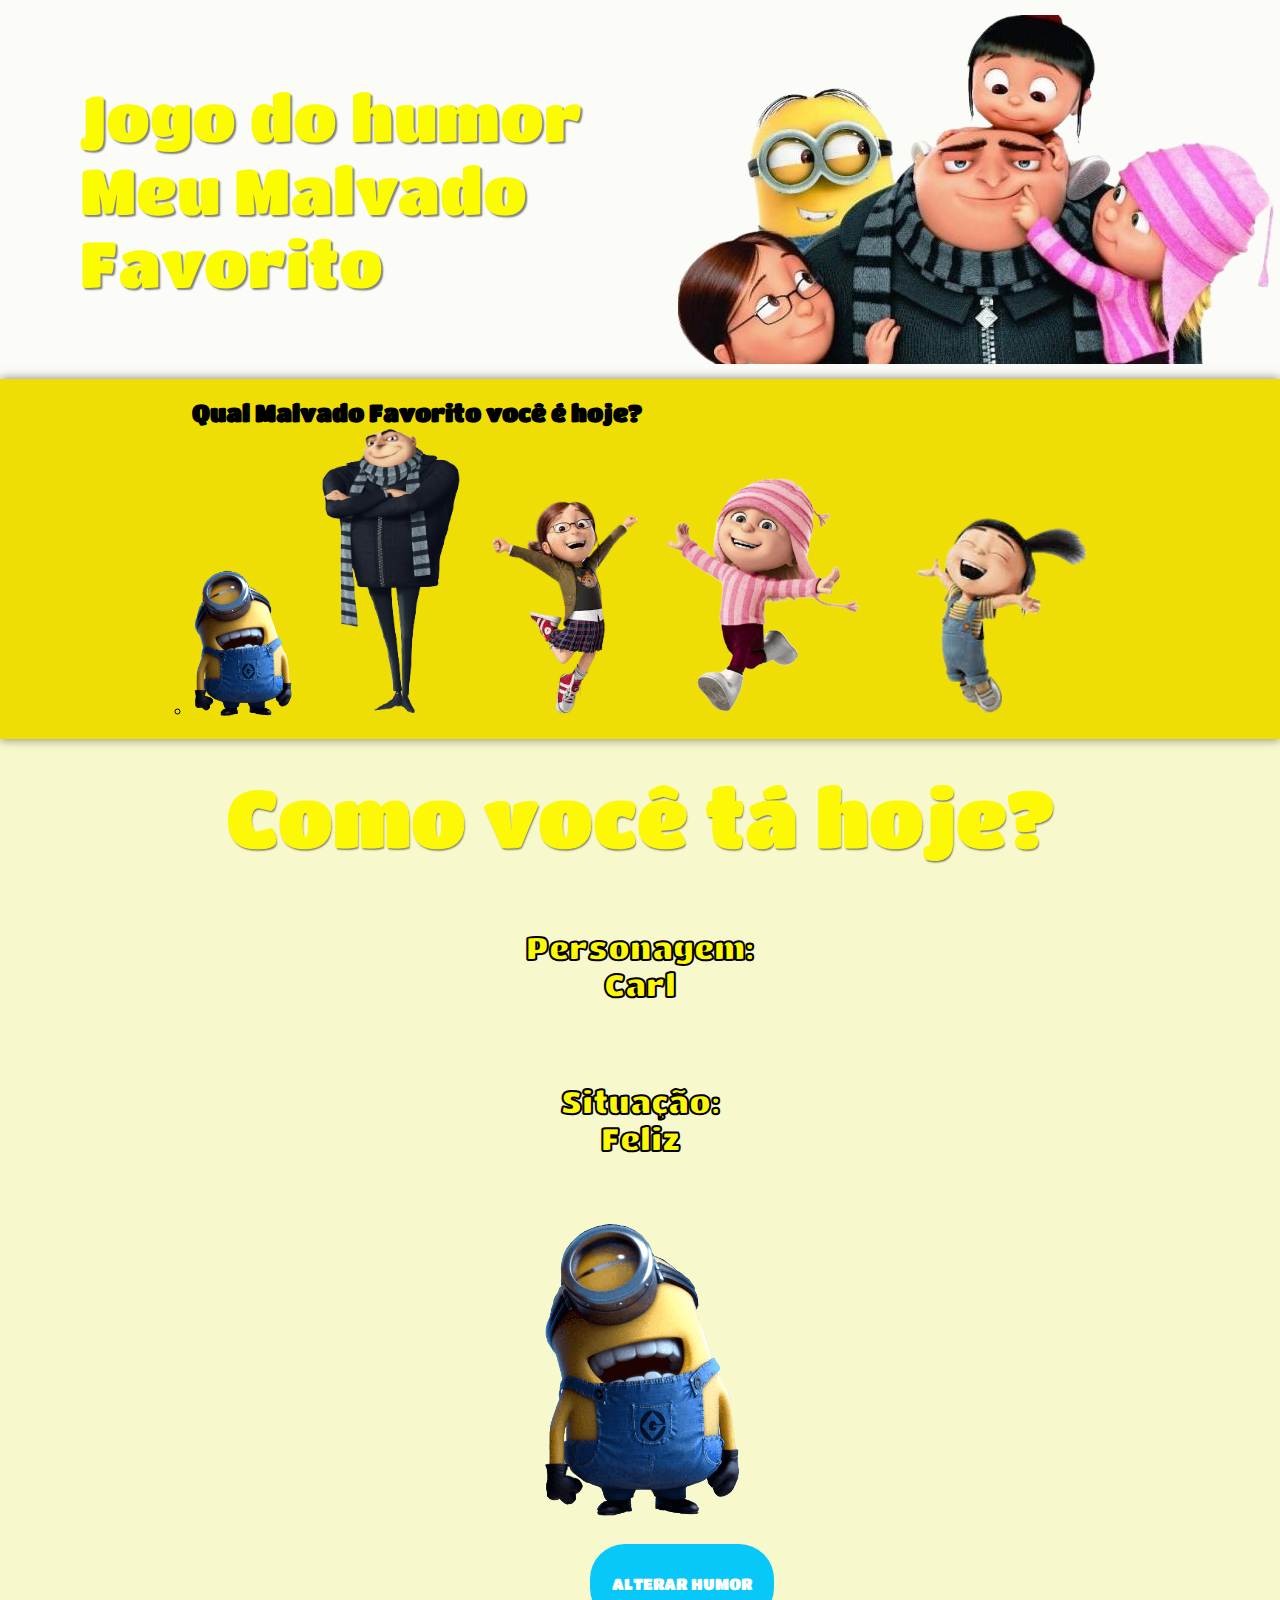
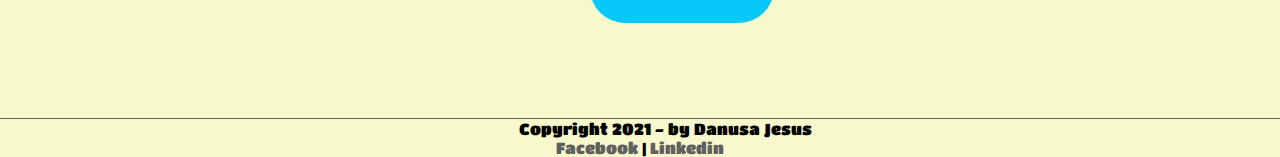
==== index.html @ 0889ea3a "main" ====
<!DOCTYPE html>
<html lang="pt-br">

<head>
    <meta charset="UTF-8">
    <meta http-equiv="X-UA-Compatible" content="IE=edge">
    <meta name="viewport" content="width=device-width, initial-scale=1.0">
    <title>Projeto 01 - Jogo do humor</title>
    <link rel="stylesheet" href="style.css" />


</head>

<body>
    <header>
        <div id="txt">
            <hi>Jogo do humor <br>Meu Malvado Favorito</hi>
        </div>
        <img src="_imagens/Meu-Malvado.png" alt="banner" width="50%">
    </header>
    <main>

        <section id="incones">
            <ul type="txt">
                <h2>Qual Malvado Favorito você é hoje?</h2>
                <ul>
                    <li>
                        <a href="#imgminion" onclick="minions()">
                            <img style="margin-right: 20px;" src="_imagens/carl.png" alt="Minios" width="100" />

                        </a>
                        <a href="#imggru" onclick="gru()">
                            <img style="margin-right: 20px;" src="_imagens/vinilos-gru.png" alt="Gru Feliz" width="150">
                        </a>

                        <a href="#imgmargo" onclick="margo()">
                            <img style="margin-right: 20px;" src="_imagens/MargoFeliz.png" alt="MargoFeliz" width="150">
                        </a>
                        <a href="#imgedith" onclick="edith()">
                            <img style="margin-right: 20px;" src="_imagens/EdithFeliz.png" alt="EdithFeliz" width="200">
                        </a>
                        <a href="#imgagnes" onclick="agnes()">
                            <img src="_imagens/AgnesFeliz.png" alt="AgnesFeliz" width="200">
                        </a>

                    </li>
                </ul>
                </nav>
        </section>
        <section id="infos">

            <div id="txt">
                <h2><span id="tipos">Como você tá hoje?</span> </h2>
                <br>
            <h3>
                Personagem:<br>
                <span id = "personagem">Carl</span>
            </h3>
            <h3>
                Situação:<br>
                <span id = "situacao">Feliz</span>
            </h2>
     </div>


            <div id="imgMinion" class="imagem-center" onclick="minions()">
                <img width="200" value="altMinion" id="imgminion" src="_imagens/carl.png" alt="Carl Feliz">
            </div>

            <div id="imgGru" class="esconder imagem-center" onclick="gru()">
                <img width="200" value="altGru" id="imggru" src="_imagens/GruFeliz.png" alt="Gru Feliz">
            </div>
            
            <div id="imgMargo" class="esconder imagem-center">
                <img id="imgmargo" src="_imagens/MargoFeliz.png" alt="Margo Feliz">
            </div>

            <div id="imgEdith" class="esconder imagem-center">
               
                <img width="200" id="imgedith" src="_imagens/EdithFeliz.png" alt="Edith Feliz">
            </div>

            <div id="imgAgnes" class="esconder imagem-center">
                
                <img id="imgagnes" src="_imagens/AgnesFeliz.png" alt="Agnes Feliz">
            </div>

            </div>

            <button  id="alterar" value="minion2" value="gru2" value="margo2">Alterar humor </button>

    </main>
    </section>
    <footer id="rodape">
        <p>Copyright 2021 - by Danusa Jesus</br>
            <a href="#" target="_blank">Facebook</a> |
            <a href="#" target="_blank">Linkedin</a>
        </p>
    </footer>

    <script language="javascript" src="_javascript/funcoes.js"></script>
</body>

</html>
---- style.css ----
@charset "UTF-8";
@import url('https://fonts.googleapis.com/css2?family=Titan+One&display=swap');


* {
    margin: 0;
    padding: 0;
    font-family: 'Titan One', cursive;
    
}

body {
    font-family: 'Titan One', cursive;
    background-color: #dddd;
    color: rgba(0, 0, 0, 1);
}

p {
    text-align: justify;
    text-indent: 50px;
}
a{
    /*Trocar cor dos links */
        color: #606060;
        text-decoration: none;
    }
    /*Undeline nos links quando passa o mouse */
    a:hover{
        text-decoration:underline ;
    }


html, body{
    width: 100%;
    height: 100%;
    background-color: #f7f8cb;
}

@media (min-width: 576px) and (min-width: 768px) {
}
nav#menu {
    display: block;
}
nav#menu ul {
    list-style: none;
    text-transform: uppercase;
    position: absolute;
    
    top: -20px;
    left: 750px;
}

header{
        display: flex;
        justify-content: space-between ;

        background-color: #fbfbf8;
        /* background: url("../_imagens/banner3.png") no-repeat  ; */
        background-size: cover; /* Faz a imgem de fundo preencher todo o espaço em que ela está */
        background-position: center; /* Centraliza a imagem de fundo */
        
        
        width: 100%;
        display: flex;
        align-items: center;
}
article h3 {
    font-family: Arial, Helvetica, sans-serif;
    font-size: 15pt;
    color: #ffff;
    background-color: rgba(0, 0, 0, .3);
    padding: 5px;
    margin: 0px;
}

header div#txt{
    padding: 5rem;
    color: #fbfb02;
    font-size: 4rem;
    text-shadow: .1rem .1rem .1rem #08080880;
    margin-bottom: auto;
    margin-left: center;
    
}
div#interface {
    width: 900px;
    background-color: white;
    margin: -20px auto 10px auto;
    box-shadow: 0px 0px 10px rgba(0, 0, 0, 0.5);
    padding: 10px;
    

} 
section#incones {
    display: flex;
    background-color: #eede05;
    padding: 20px;
    box-shadow: 0px 0px 10px rgba(0, 0, 0, 0.5);
    justify-content: space-around;
    align-items: center;
    text-decoration: none;
    }
section#infos div#txt{
    padding: 5rem;
    color: rgb(248, 232, 9);
    text-align: center;

}

section#infos div#txt h2{
    padding: 1rem;
    font-size: 5rem;
    font-weight: 400;
    text-shadow: 1px solid #080808;
    -webkit-text-stroke-width: 1px;
    text-shadow: .1rem .1rem .1rem #0a0a0a80;
}

section#infos div#txt h3{
    padding: 2rem;
    font-size: 2rem;
    font-weight: 400;
    margin-bottom: 1rem;
    text-shadow: 2px solid #080808;
    -webkit-text-stroke-width: 2px;
    -webkit-text-stroke-color: #000;
}

section#infos div#txt{
    border: 2px solid #070707;
    border: none;
    color: rgb(253, 249, 6);
    padding: 15px 32px;
    text-align: center;
    text-decoration: none;
    font-size: 16px;
    
}

#alterar{
    background-color: #07c8f8;
    border: 2px solid #070707;
    border: none;
    color: white;
    padding: 30px 22px;
    text-align: center;
    text-decoration: none;
    text-transform: uppercase;
    display: inline-block;
    font-size: 16px;
    border-radius: 35px;
    cursor: pointer;
    box-shadow:none;
    
}
#alterar{
    margin: 20px -50px 100px; 
    position:relative;
    top:5px; 
    left:50%;
    
}

#alterar:hover{
    transform: translateY(4px);
    box-shadow: 0 5px #666;
    
}

.incones{

    height:20px; 
    width:100px; 
    margin: 50px -50px 100px; 
    position:relative;
    top:50%; 
    left:50%;
    text-decoration: none;

}
article {
    margin-bottom: 800px;
}
img.img-dir {
    display: block;
    float: right;
    margin-left: 5px;

}
section#infos div#img{
    display: block;
    justify-content: center;
    
}

section#infos div#img img{
    width: 60%;
    border-radius: 3rem;
    transform: scaleX(-1);
    text-decoration: none;
}

footer#rodape {
    clear: both;
    border-top: 1px #606060 solid;
    align-items: center;
    justify-content: center;
}
footer#rodape p {
    text-align: center;
}

.esconder {
    display: none;
}

.imagem-center{
    text-align: center;
}
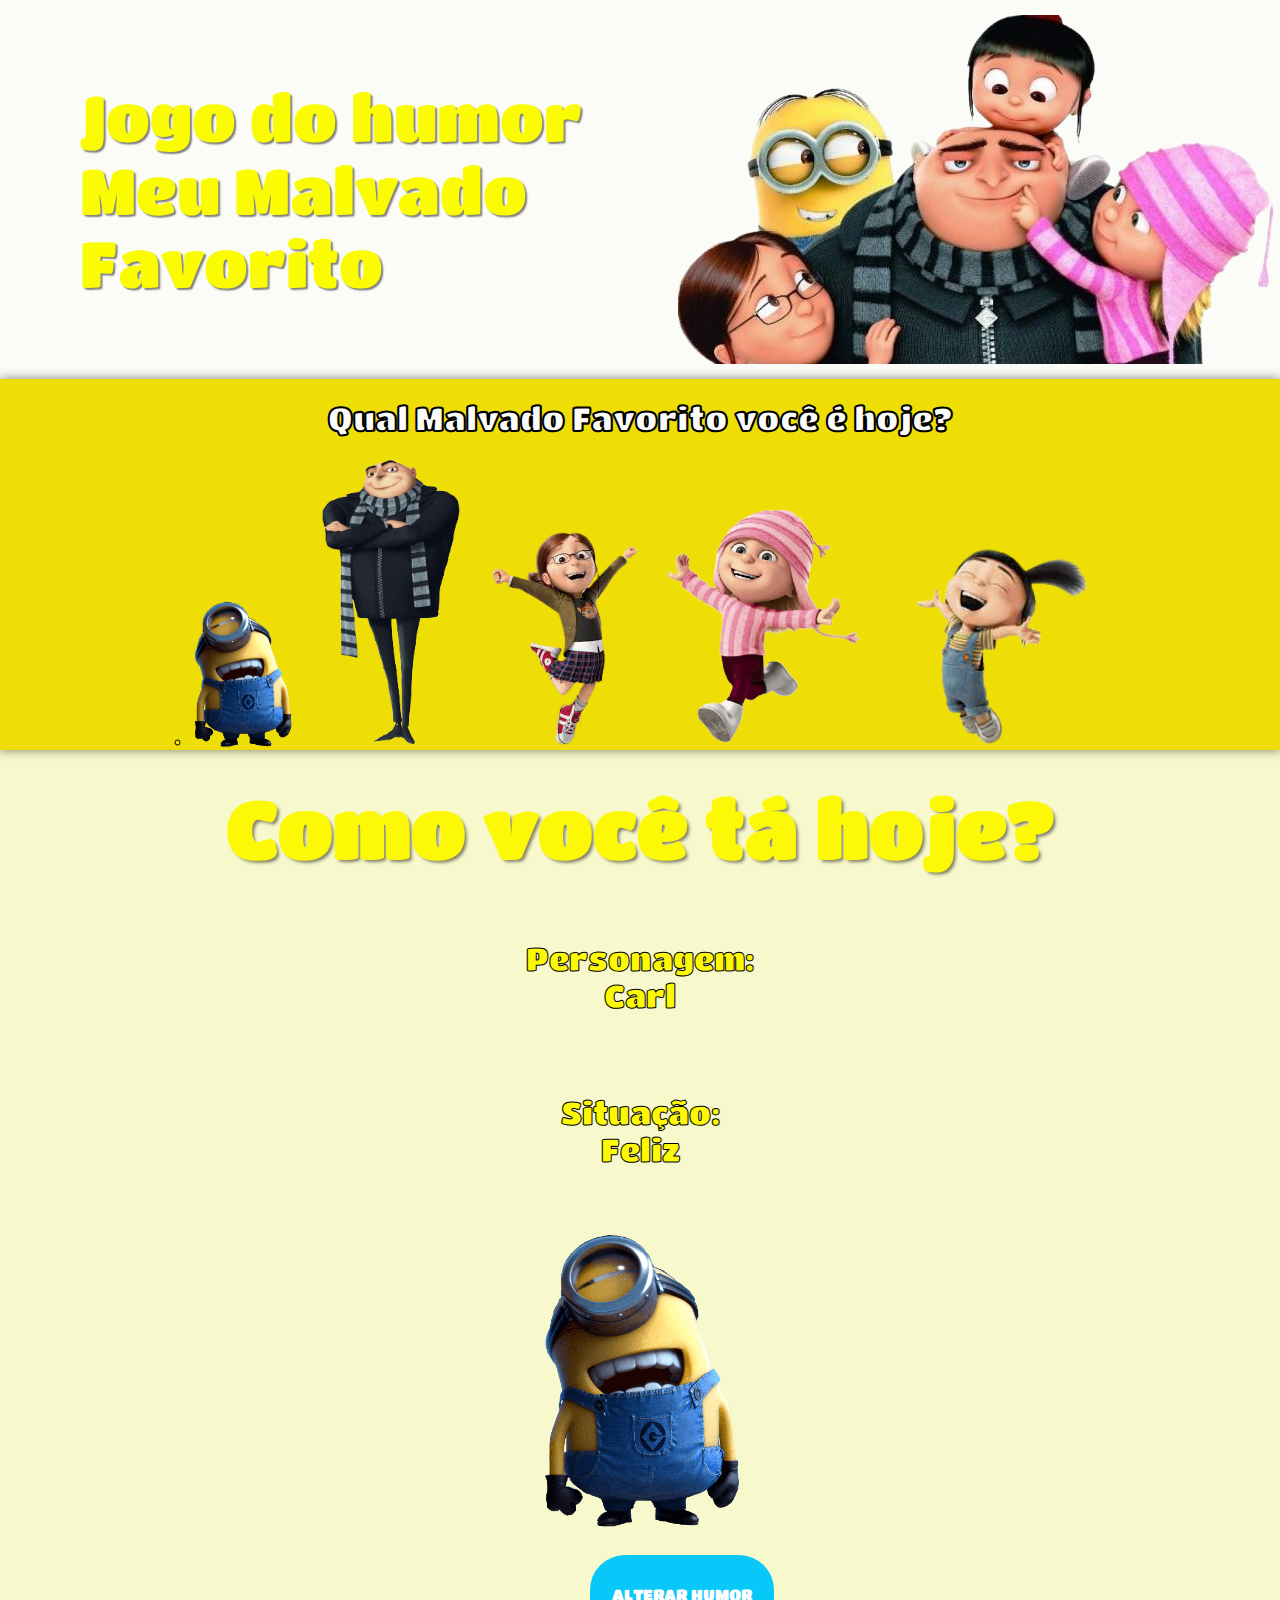
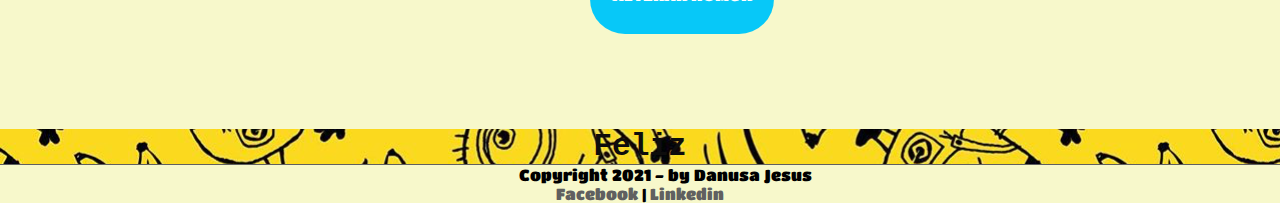
==== commit a29ffe26: "main" ====
--- a/index.html
+++ b/index.html
@@ -87,7 +87,12 @@
 
             </div>
 
-            <button  id="alterar" value="minion2" value="gru2" value="margo2">Alterar humor </button>
+            <button  id ="alterar"  value="segundo" value="minion2" value="gru2" value="margo2">Alterar humor </button>
+
+            <section id="frases">
+                <h3>Feliz</h3>
+        
+            </section>
 
     </main>
     </section>
--- a/style.css
+++ b/style.css
@@ -5,7 +5,7 @@
 * {
     margin: 0;
     padding: 0;
-    font-family: 'Titan One', cursive;
+    /* font-family: 'Titan One', cursive; */
     
 }
 
@@ -53,9 +53,7 @@
 header{
         display: flex;
         justify-content: space-between ;
-
         background-color: #fbfbf8;
-        /* background: url("../_imagens/banner3.png") no-repeat  ; */
         background-size: cover; /* Faz a imgem de fundo preencher todo o espaço em que ela está */
         background-position: center; /* Centraliza a imagem de fundo */
         
@@ -71,6 +69,7 @@
     background-color: rgba(0, 0, 0, .3);
     padding: 5px;
     margin: 0px;
+    
 }
 
 header div#txt{
@@ -88,18 +87,29 @@
     margin: -20px auto 10px auto;
     box-shadow: 0px 0px 10px rgba(0, 0, 0, 0.5);
     padding: 10px;
-    
 
 } 
 section#incones {
     display: flex;
+    flex-direction: column;
     background-color: #eede05;
-    padding: 20px;
     box-shadow: 0px 0px 10px rgba(0, 0, 0, 0.5);
     justify-content: space-around;
     align-items: center;
     text-decoration: none;
     }
+
+#incones h2{
+text-align: center;
+font-size: 25pt;
+justify-content: space-around;
+color: #fbfbf8;
+-webkit-text-stroke-width: 1px;
+-webkit-text-stroke-color: #000;
+margin: 20px;
+
+
+}
 section#infos div#txt{
     padding: 5rem;
     color: rgb(248, 232, 9);
@@ -111,9 +121,8 @@
     padding: 1rem;
     font-size: 5rem;
     font-weight: 400;
-    text-shadow: 1px solid #080808;
-    -webkit-text-stroke-width: 1px;
-    text-shadow: .1rem .1rem .1rem #0a0a0a80;
+    -webkit-text-stroke-width: 2px;
+    text-shadow: .2rem .2rem .2rem #0a0a0a80;
 }
 
 section#infos div#txt h3{
@@ -121,13 +130,13 @@
     font-size: 2rem;
     font-weight: 400;
     margin-bottom: 1rem;
-    text-shadow: 2px solid #080808;
-    -webkit-text-stroke-width: 2px;
+    text-shadow: 10px solid #080808;
+    -webkit-text-stroke-width: 1px;
     -webkit-text-stroke-color: #000;
 }
 
 section#infos div#txt{
-    border: 2px solid #070707;
+    border: 5px solid #070707;
     border: none;
     color: rgb(253, 249, 6);
     padding: 15px 32px;
@@ -148,9 +157,14 @@
     text-transform: uppercase;
     display: inline-block;
     font-size: 16px;
+    font-family: 'Titan One', cursive;
     border-radius: 35px;
     cursor: pointer;
     box-shadow:none;
+   
+    align-items: center;
+
+    
     
 }
 #alterar{
@@ -158,6 +172,7 @@
     position:relative;
     top:5px; 
     left:50%;
+   
     
 }
 
@@ -200,6 +215,19 @@
     text-decoration: none;
 }
 
+section#frases{
+
+background: url("_imagens/fundo.png") no-repeat ;
+background-image: -moz-linear-gradient();
+font-family: 'Courier New', Courier, monospace;
+text-align: center;
+font-style: normal;
+color: #0e0d0d;
+font-size: 20pt;
+
+
+}
+
 footer#rodape {
     clear: both;
     border-top: 1px #606060 solid;
@@ -218,3 +246,7 @@
     text-align: center;
 }
 
+#minion2{
+    width: 40%;
+
+}
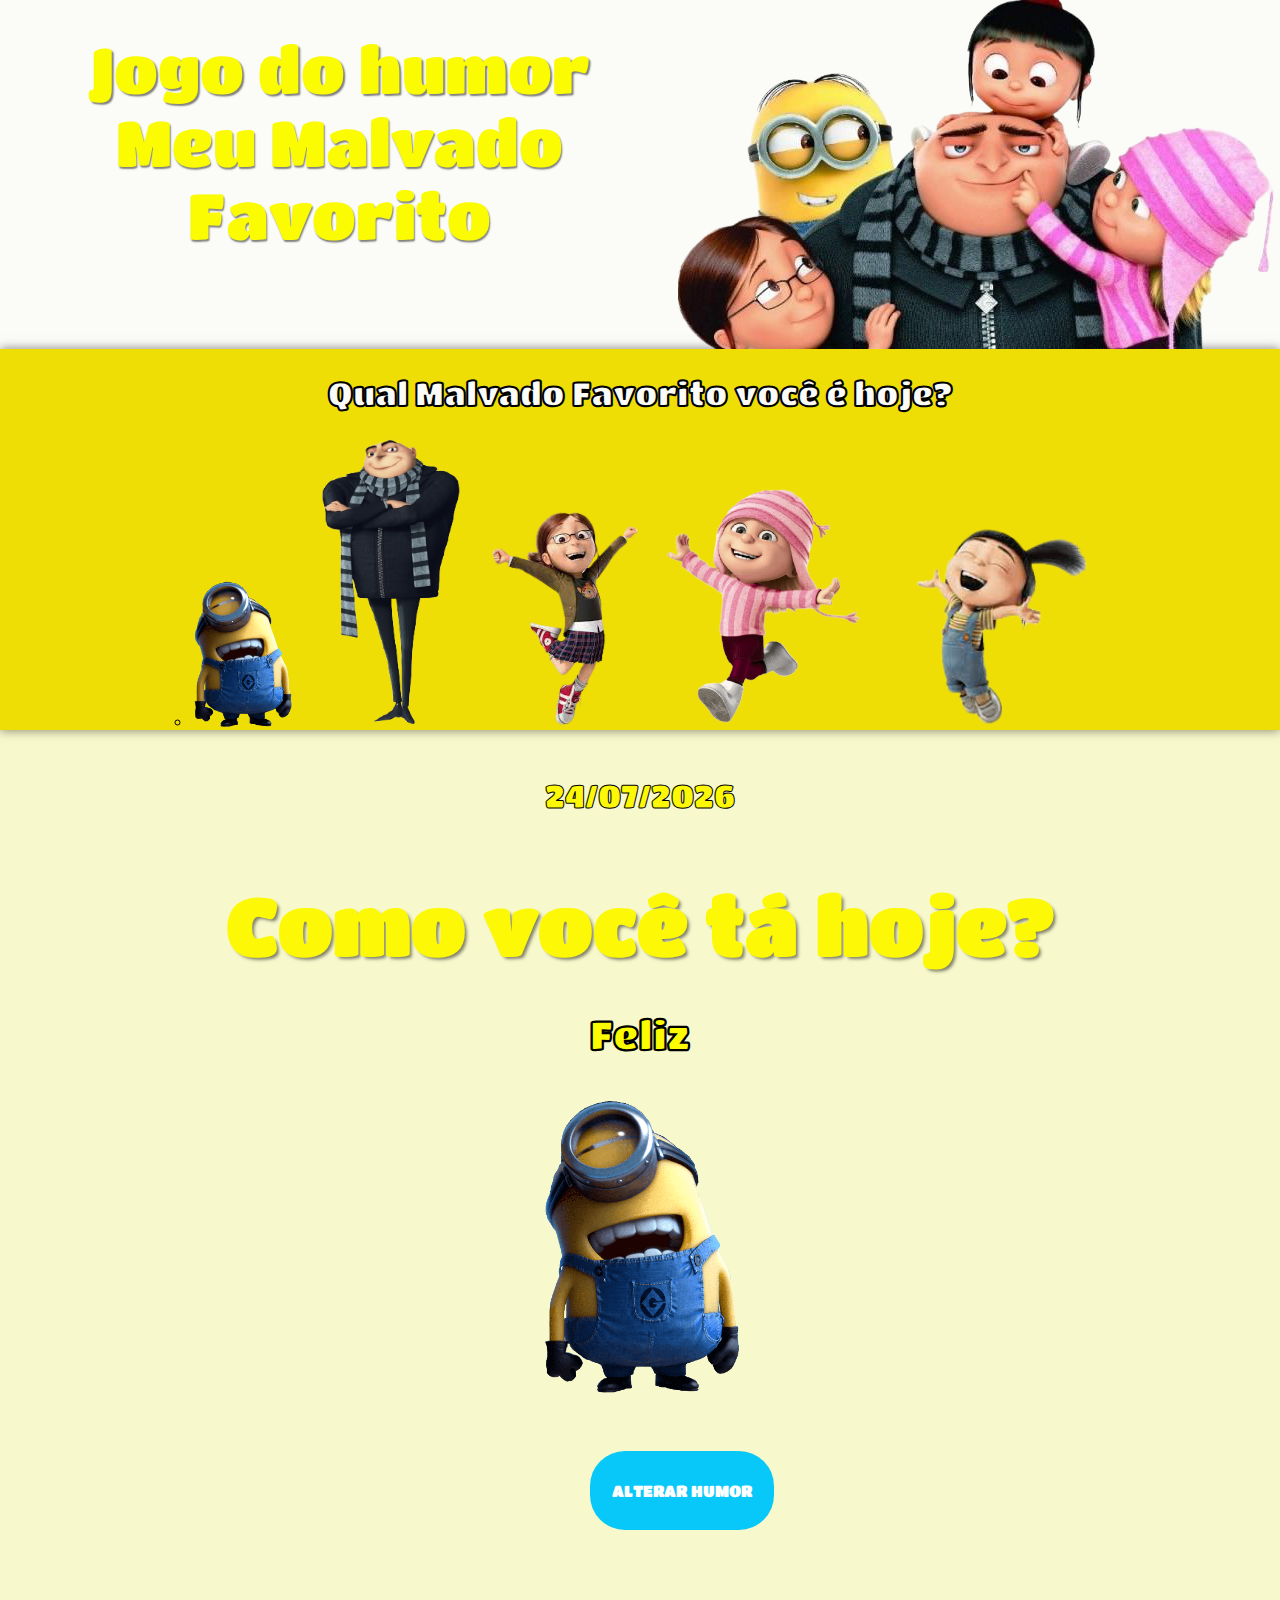
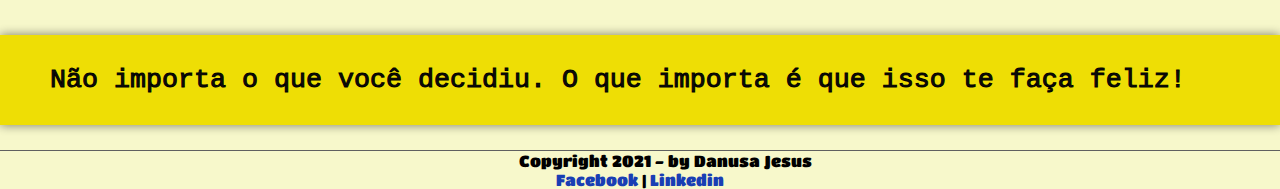
==== commit a349d0d4: "Add files via upload" ====
--- a/index.html
+++ b/index.html
@@ -14,7 +14,7 @@
 <body>
     <header>
         <div id="txt">
-            <hi>Jogo do humor <br>Meu Malvado Favorito</hi>
+            <hi>Jogo do humor<br>Meu Malvado Favorito</hi>
         </div>
         <img src="_imagens/Meu-Malvado.png" alt="banner" width="50%">
     </header>
@@ -50,17 +50,17 @@
         <section id="infos">
 
             <div id="txt">
-                <h2><span id="tipos">Como você tá hoje?</span> </h2>
-                <br>
-            <h3>
+                <h3 id="date"></h3>
+                 <h2><span id="tipos">Como você tá hoje?</span> </h2>
+                
+            <!-- <h3>
                 Personagem:<br>
                 <span id = "personagem">Carl</span>
-            </h3>
-            <h3>
-                Situação:<br>
-                <span id = "situacao">Feliz</span>
-            </h2>
-     </div>
+            </h3> -->
+                <h4>
+                    <span id = "situacao">Feliz</span>
+                </h4>
+            </div>
 
 
             <div id="imgMinion" class="imagem-center" onclick="minions()">
@@ -71,35 +71,37 @@
                 <img width="200" value="altGru" id="imggru" src="_imagens/GruFeliz.png" alt="Gru Feliz">
             </div>
             
-            <div id="imgMargo" class="esconder imagem-center">
+            <div id="imgMargo" class="esconder imagem-center" onclick="margo()">
                 <img id="imgmargo" src="_imagens/MargoFeliz.png" alt="Margo Feliz">
             </div>
 
-            <div id="imgEdith" class="esconder imagem-center">
+            <div id="imgEdith" class="esconder imagem-center" onclick="edith()">
                
                 <img width="200" id="imgedith" src="_imagens/EdithFeliz.png" alt="Edith Feliz">
             </div>
 
-            <div id="imgAgnes" class="esconder imagem-center">
+            <div id="imgAgnes" class="esconder imagem-center" onclick="agnes()">
                 
                 <img id="imgagnes" src="_imagens/AgnesFeliz.png" alt="Agnes Feliz">
             </div>
 
             </div>
 
-            <button  id ="alterar"  value="segundo" value="minion2" value="gru2" value="margo2">Alterar humor </button>
+            <button  id ="alterar" value="segundo">Alterar humor</button>
 
             <section id="frases">
-                <h3>Feliz</h3>
-        
+                <br><p><span>Não importa o que você decidiu. O que importa é que isso te faça feliz!</span></p><br>
+                        <!-- <img id="fundo" src="_/imagens/fundo.png" alt="fundo frases"> -->
             </section>
+           
+            
 
     </main>
     </section>
     <footer id="rodape">
         <p>Copyright 2021 - by Danusa Jesus</br>
-            <a href="#" target="_blank">Facebook</a> |
-            <a href="#" target="_blank">Linkedin</a>
+            <a href="https://www.facebook.com/dansiljer" target="_blank">Facebook</a> |
+            <a href="https://www.linkedin.com/in/danusajesus" target="_blank">Linkedin</a>
         </p>
     </footer>
 
--- a/style.css
+++ b/style.css
@@ -21,7 +21,7 @@
 }
 a{
     /*Trocar cor dos links */
-        color: #606060;
+        color: #193eb4;
         text-decoration: none;
     }
     /*Undeline nos links quando passa o mouse */
@@ -45,40 +45,29 @@
     list-style: none;
     text-transform: uppercase;
     position: absolute;
-    
     top: -20px;
     left: 750px;
 }
 
 header{
-        display: flex;
-        justify-content: space-between ;
-        background-color: #fbfbf8;
-        background-size: cover; /* Faz a imgem de fundo preencher todo o espaço em que ela está */
-        background-position: center; /* Centraliza a imagem de fundo */
-        
-        
-        width: 100%;
-        display: flex;
-        align-items: center;
-}
-article h3 {
-    font-family: Arial, Helvetica, sans-serif;
-    font-size: 15pt;
-    color: #ffff;
-    background-color: rgba(0, 0, 0, .3);
-    padding: 5px;
-    margin: 0px;
-    
-}
+    display: flex;
+    justify-content: space-between ;
+    background-color: #fbfbf8;
+    background-size: cover; /*Faz a imgem de fundo preencher todo o espaço em que ela está */
+    background-position: center; /* Centraliza a imagem de fundo */
+    width: 100%;
+    align-items: center;
+}
+
 
 header div#txt{
-    padding: 5rem;
+    padding: 2rem;
     color: #fbfb02;
     font-size: 4rem;
     text-shadow: .1rem .1rem .1rem #08080880;
     margin-bottom: auto;
     margin-left: center;
+    text-align: center;
     
 }
 div#interface {
@@ -100,22 +89,24 @@
     }
 
 #incones h2{
-text-align: center;
-font-size: 25pt;
-justify-content: space-around;
-color: #fbfbf8;
--webkit-text-stroke-width: 1px;
--webkit-text-stroke-color: #000;
-margin: 20px;
-
-
-}
-section#infos div#txt{
+    text-align: center;
+    font-size: 25pt;
+    justify-content: space-around;
+    color: #fbfbf8;
+    -webkit-text-stroke-width: 1px;
+    -webkit-text-stroke-color: #000;
+    margin-top: 25px;
+    margin-bottom: 25px;
+
+}
+
+
+/* section#infos div#txt{
     padding: 5rem;
     color: rgb(248, 232, 9);
     text-align: center;
 
-}
+} */
 
 section#infos div#txt h2{
     padding: 1rem;
@@ -135,6 +126,19 @@
     -webkit-text-stroke-color: #000;
 }
 
+section#infos div#txt h4{
+    text-align: center;
+    font-size: 30pt;
+    justify-content: space-around;
+    color: #fbfb02;
+    -webkit-text-stroke-width: 1px;
+    -webkit-text-stroke-color: #000;
+    margin-top: 25px;
+    margin-bottom: 25px;
+   
+
+}
+
 section#infos div#txt{
     border: 5px solid #070707;
     border: none;
@@ -142,8 +146,7 @@
     padding: 15px 32px;
     text-align: center;
     text-decoration: none;
-    font-size: 16px;
-    
+    font-size: 16px;  
 }
 
 #alterar{
@@ -161,41 +164,56 @@
     border-radius: 35px;
     cursor: pointer;
     box-shadow:none;
-   
-    align-items: center;
-
-    
-    
+    align-items: center;    
 }
 #alterar{
-    margin: 20px -50px 100px; 
+    margin: 50px -50px 100px; 
     position:relative;
     top:5px; 
-    left:50%;
-   
-    
-}
-
+    left:50%; 
+}
 #alterar:hover{
     transform: translateY(4px);
-    box-shadow: 0 5px #666;
-    
-}
-
+    box-shadow: 0 5px #666; 
+}
 .incones{
-
     height:20px; 
     width:100px; 
-    margin: 50px -50px 100px; 
+    margin: 0 -50px 100px; 
     position:relative;
     top:50%; 
     left:50%;
     text-decoration: none;
 
 }
+
+section#frases {
+    display: flex;
+    flex-direction: column;
+    background-color: #eede05;
+    box-shadow: 0px 0px 10px rgba(0, 0, 0, 0.5);
+    text-decoration: none;
+    background-size: cover;
+    background-position: center;
+    margin-top: 10px;
+
+}
+
+#frases{
+    text-align: center;
+    font-size: 20pt;
+    justify-content: space-around;
+    text-decoration: none;
+    margin-top: 25px;
+    margin-bottom: 25px;
+    -webkit-text-stroke-width: 1px;
+    -webkit-text-stroke-color: #000;
+
+}
 article {
     margin-bottom: 800px;
 }
+
 img.img-dir {
     display: block;
     float: right;
@@ -209,6 +227,7 @@
 }
 
 section#infos div#img img{
+    display: flex;
     width: 60%;
     border-radius: 3rem;
     transform: scaleX(-1);
@@ -216,16 +235,36 @@
 }
 
 section#frases{
-
-background: url("_imagens/fundo.png") no-repeat ;
-background-image: -moz-linear-gradient();
-font-family: 'Courier New', Courier, monospace;
-text-align: center;
-font-style: normal;
-color: #0e0d0d;
-font-size: 20pt;
-
-
+    font-family: 'Courier New', Courier, monospace;
+    text-align: center;
+    font-style: normal;
+    color: #0e0d0d;
+    font-size: 20pt;
+
+}
+
+section#frases figcaption{
+    border: 5px solid #070707;
+    border: none;
+    color: rgb(253, 249, 6);
+    padding: 15px 32px;
+    text-align: center;
+    text-decoration: none;
+    padding: 1rem;
+    font-size: 5rem;
+    font-weight: 400;
+    -webkit-text-stroke-width: 2px;
+    text-shadow: .2rem .2rem .2rem #0a0a0a80;
+
+}
+
+section#frases img{
+    display: flex;
+    text-decoration: none;
+    width: 1342px;
+    height: 1005px;
+    
+    
 }
 
 footer#rodape {
